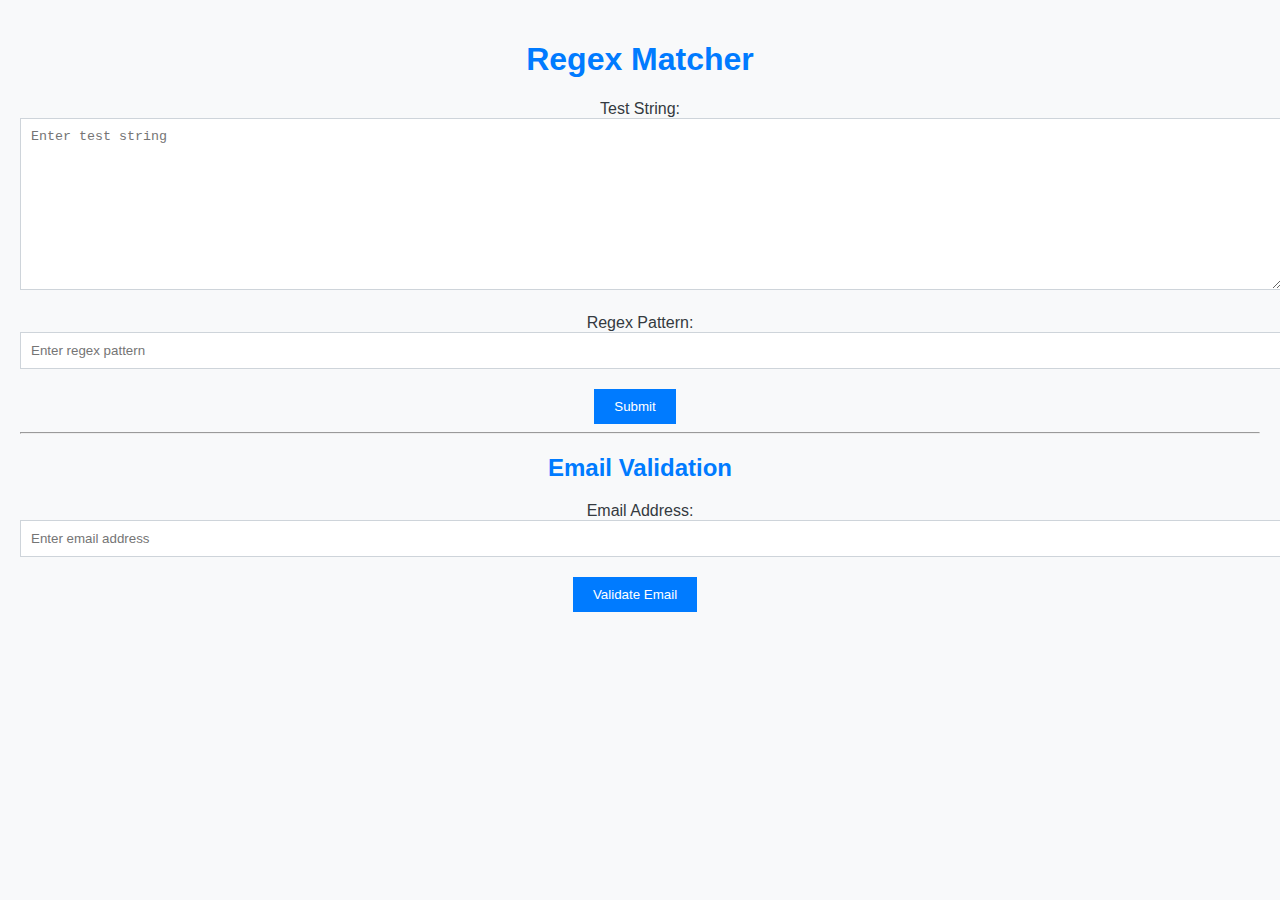
==== Regex/templates/index.html @ a3436a3e "Add files via upload" ====
<!-- index_simple.html -->
<!DOCTYPE html>
<html lang="en">
<head>
    <meta charset="UTF-8">
    <meta name="viewport" content="width=device-width, initial-scale=1.0">
    <title>Regex Matcher</title>
    <style>
        body {
            background-color: #f8f9fa;
            color: #343a40;
            font-family: 'Arial', sans-serif;
            margin: 0;
            padding: 20px;
            text-align: center;
        }
        h1, h2, h3 {
            color: #007bff;
        }
        input[type="text"],
        textarea {
            background-color: #ffffff;
            color: #495057;
            border: 1px solid #ced4da;
            padding: 10px;
            margin-bottom: 20px;
            width: 100%;
        }
        input[type="submit"],
        input[type="button"] {
            background-color: #007bff;
            color: #ffffff;
            padding: 10px 20px;
            border: none;
            cursor: pointer;
            margin-right: 10px;
        }
        input[type="submit"]:hover,
        input[type="button"]:hover {
            background-color: #0056b3;
        }
    </style>
</head>
<body>
    <h1>Regex Matcher</h1>
    <form action="/results" method="post">
        <label for="test_string">Test String:</label><br>
        <textarea id="test_string" name="test_string" rows="10",cols="50" placeholder="Enter test string"></textarea><br>
        <label for="regex_pattern">Regex Pattern:</label><br>
        <input type="text" id="regex_pattern" name="regex_pattern" placeholder="Enter regex pattern"><br>
        <input type="submit" value="Submit">
    </form>
    <hr>
    <h2>Email Validation</h2>
    <div>
        <label for="email">Email Address:</label><br>
        <input type="text" id="email" name="email" placeholder="Enter email address"><br>
        <input type="button" value="Validate Email" onclick="validateEmail()">
        <div id="validation-result"></div>
    </div>

    <script>
        function validateEmail() {
            var email = document.getElementById('email').value;
            var xhr = new XMLHttpRequest();
            xhr.open('POST', '/validate-email', true);
            xhr.setRequestHeader('Content-Type', 'application/x-www-form-urlencoded');
            xhr.onreadystatechange = function() {
                if (xhr.readyState === 4 && xhr.status === 200) {
                    var response = JSON.parse(xhr.responseText);
                    document.getElementById('validation-result').innerText = response.result_message;
                }
            };
            xhr.send('email=' + encodeURIComponent(email));
        }
    </script>
</body>
</html>
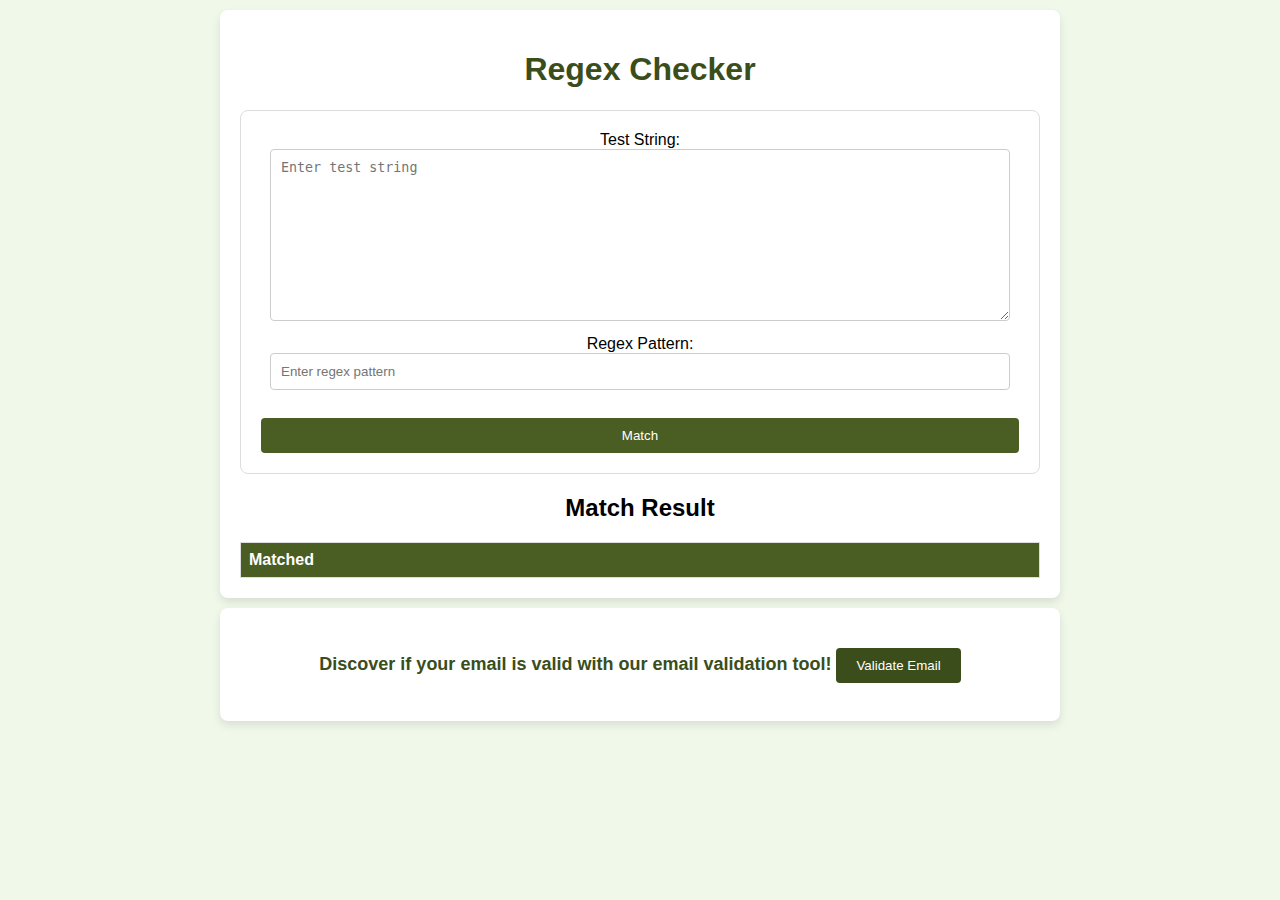
==== commit 35fab999: "Add files via upload" ====
--- a/Regex/templates/index.html
+++ b/Regex/templates/index.html
@@ -1,78 +1,176 @@
-<!-- index_simple.html -->
 <!DOCTYPE html>
 <html lang="en">
 <head>
     <meta charset="UTF-8">
     <meta name="viewport" content="width=device-width, initial-scale=1.0">
-    <title>Regex Matcher</title>
+    <title>REGEX</title>
     <style>
+        /* Body styles */
         body {
-            background-color: #f8f9fa;
-            color: #343a40;
-            font-family: 'Arial', sans-serif;
+            font-family: Arial, sans-serif;
             margin: 0;
+            padding: 0;
+            background-color: #f0f8ea; /* Light green background */
+        }
+
+        /* Container styles */
+        .container {
+            max-width: 800px;
+            margin: 10px auto; /* Added some margin for spacing */
             padding: 20px;
-            text-align: center;
+            background-color: #fff; /* White background for container */
+            border-radius: 8px;
+            box-shadow: 0 4px 8px rgba(0, 0, 0, 0.1); /* Box shadow for container */
+            text-align: center; /* Center align all content */
         }
-        h1, h2, h3 {
-            color: #007bff;
+
+        /* Heading styles */
+        h1 {
+            color: #3A4D1B; /* Dark green color for title */
         }
-        input[type="text"],
-        textarea {
-            background-color: #ffffff;
-            color: #495057;
-            border: 1px solid #ced4da;
+
+        /* Form styles */
+        form {
+            padding: 20px;
+            border-radius: 8px;
+            border: 1px solid #ddd; /* Border around the form */
+        }
+
+        /* Input styles */
+        textarea, input[type="text"], input[type="email"] {
+            width: calc(100% - 40px);
             padding: 10px;
-            margin-bottom: 20px;
+            margin-bottom: 10px;
+            border: 1px solid #ccc;
+            border-radius: 4px;
+        }
+
+        /* Submit button styles */
+        input[type="submit"] {
             width: 100%;
+            padding: 10px;
+            background-color: #4A5D23; /* Dark green */
+            color: #fff;
+            border: none;
+            border-radius: 4px;
+            cursor: pointer;
+            transition: background-color 0.3s ease;
         }
-        input[type="submit"],
-        input[type="button"] {
-            background-color: #007bff;
-            color: #ffffff;
+
+        input[type="submit"]:hover {
+            background-color: #3A4D1B; /* Darker shade of green on hover */
+        }
+
+        /* Result styles */
+        .result-container {
+            margin-top: 20px;
+        }
+
+        .result-table {
+            width: 100%;
+            border-collapse: collapse;
+            margin-top: 10px;
+        }
+
+        .result-table th,
+        .result-table td {
+            padding: 8px;
+            border: 1px solid #ddd;
+            text-align: left;
+        }
+
+        .result-table th {
+            background-color: #4A5D23; /* Dark green for table header */
+            color: #fff;
+        }
+
+        /* Email link styles */
+        .email-link {
+            margin-top: 20px;
+            font-size: 18px;
+            color: #3A4D1B; /* Dark green color for link */
+            font-weight: bold;
+        }
+
+        .email-link a {
+            text-decoration: none;
+        }
+
+        .email-link button {
+            background-color: #3A4D1B; /* Dark green */
+            color: #fff;
+            border: none;
+            border-radius: 4px;
             padding: 10px 20px;
-            border: none;
             cursor: pointer;
-            margin-right: 10px;
+            transition: background-color 0.3s ease;
         }
-        input[type="submit"]:hover,
-        input[type="button"]:hover {
-            background-color: #0056b3;
+
+        .email-link button:hover {
+            background-color: #2A3D0B; /* Darker shade of green on hover */
         }
     </style>
 </head>
 <body>
-    <h1>Regex Matcher</h1>
-    <form action="/results" method="post">
-        <label for="test_string">Test String:</label><br>
-        <textarea id="test_string" name="test_string" rows="10",cols="50" placeholder="Enter test string"></textarea><br>
-        <label for="regex_pattern">Regex Pattern:</label><br>
-        <input type="text" id="regex_pattern" name="regex_pattern" placeholder="Enter regex pattern"><br>
-        <input type="submit" value="Submit">
-    </form>
-    <hr>
-    <h2>Email Validation</h2>
-    <div>
-        <label for="email">Email Address:</label><br>
-        <input type="text" id="email" name="email" placeholder="Enter email address"><br>
-        <input type="button" value="Validate Email" onclick="validateEmail()">
-        <div id="validation-result"></div>
+    <div class="container">
+        <h1>Regex Checker</h1>
+        <form id="regexForm" action="/" method="post">
+            <label for="email">Test String:</label><br>
+            <textarea id="test_string" name="test_string" rows="10" placeholder="Enter test string" required></textarea><br>
+            <label for="regex">Regex Pattern:</label><br>
+            <input type="text" id="regex_pattern" name="regex_pattern" placeholder="Enter regex pattern" required><br><br>
+            <input type="submit" value="Match">
+        </form>
+        
+        <div class="result-container">
+            <h2>Match Result</h2>
+            <table class="result-table">
+                <thead>
+                    <tr>
+                        <th>Matched</th>
+                    </tr>
+                </thead>
+                <tbody id="matchedPortions">
+                </tbody>
+            </table>
+        </div>
     </div>
 
+    <div class="container">
+        <div class="email-link">
+            <p>Discover if your email is valid with our email validation tool!
+                <a href="/validate_email"> <!-- Removed inline styles -->
+                    <button type="button">Validate Email</button>
+                </a>
+            </p>
+        </div>
+    </div>
+    
     <script>
-        function validateEmail() {
-            var email = document.getElementById('email').value;
-            var xhr = new XMLHttpRequest();
-            xhr.open('POST', '/validate-email', true);
-            xhr.setRequestHeader('Content-Type', 'application/x-www-form-urlencoded');
-            xhr.onreadystatechange = function() {
-                if (xhr.readyState === 4 && xhr.status === 200) {
-                    var response = JSON.parse(xhr.responseText);
-                    document.getElementById('validation-result').innerText = response.result_message;
+        document.addEventListener('DOMContentLoaded', function() {
+            document.getElementById('regexForm').addEventListener('submit', function(event) {
+                event.preventDefault();
+                
+                var testString = document.getElementById('test_string').value;
+                var regexPattern = document.getElementById('regex_pattern').value;
+                
+                var matches = testString.match(new RegExp(regexPattern, 'g'));
+                
+                var matchedPortions = document.getElementById('matchedPortions');
+                matchedPortions.innerHTML = '';
+                if (matches) {
+                    matches.forEach(function(match) {
+                        var row = document.createElement('tr');
+                        var cell = document.createElement('td');
+                        cell.textContent = match;
+                        row.appendChild(cell);
+                        matchedPortions.appendChild(row);
+                    });
                 }
-            };
-            xhr.send('email=' + encodeURIComponent(email));
-        }
+                
+                document.querySelector('.result-container').style.display = 'block';
+            });
+        });
     </script>
 </body>
 </html>
